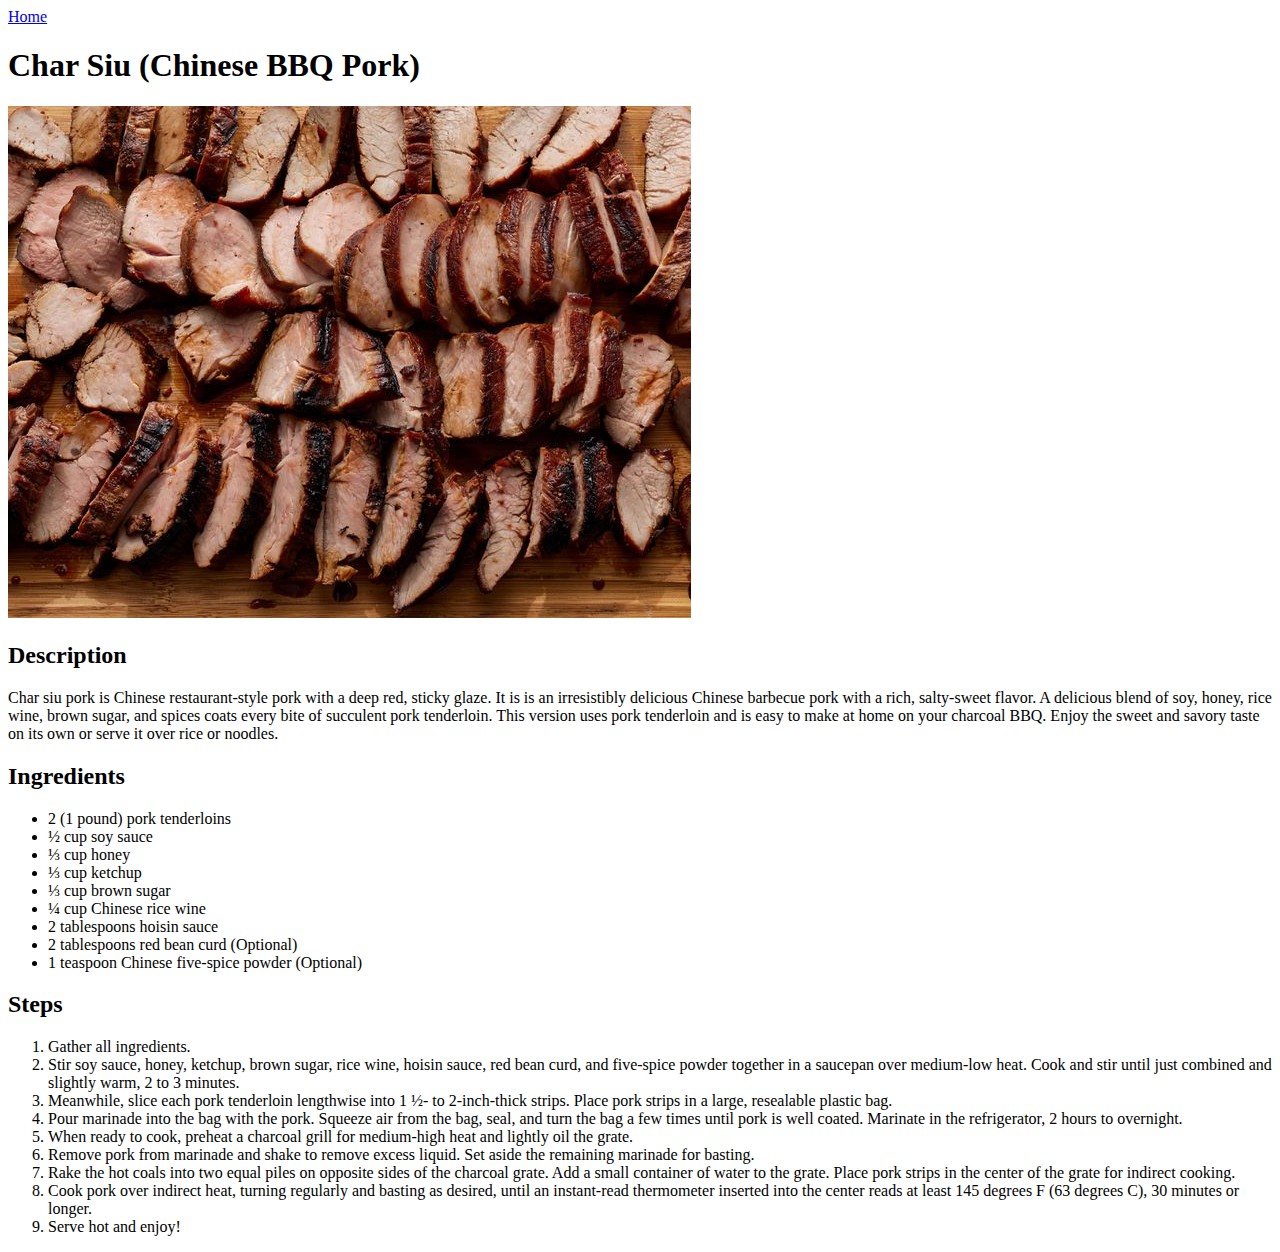
==== recipes/char-siu.html @ e06997f9 "Release of website with HTML only" ====
<!DOCTYPE html>
<html lang="en">
<head>
    <meta charset="UTF-8">
    <meta name="viewport" content="width=device-width, initial-scale=1.0">
    <title>Char Siu (Chinese BBQ Pork)</title>
</head>
<body>
    <a href="../index.html">Home</a>
    <h1>Char Siu (Chinese BBQ Pork)</h1>
    <img src="../images/char-siu.jpg">
    <h2>Description</h2>
    <p>Char siu pork is Chinese restaurant-style pork with a deep red, sticky glaze. It is is an irresistibly delicious Chinese barbecue pork with a rich, salty-sweet flavor. A delicious blend of soy, honey, rice wine, brown sugar, and spices coats every bite of succulent pork tenderloin. This version uses pork tenderloin and is easy to make at home on your charcoal BBQ. Enjoy the sweet and savory taste on its own or serve it over rice or noodles.</p>
    <h2>Ingredients</h2>
    <ul>
        <li>2 (1 pound) pork tenderloins</li>
        <li>½ cup soy sauce</li>
        <li>⅓ cup honey</li>
        <li>⅓ cup ketchup</li>
        <li>⅓ cup brown sugar</li>
        <li>¼ cup Chinese rice wine</li>
        <li>2 tablespoons hoisin sauce</li>
        <li>2 tablespoons red bean curd (Optional)</li>
        <li>1 teaspoon Chinese five-spice powder (Optional)</li>
    </ul>
    <h2>Steps</h2>
    <ol>
        <li>Gather all ingredients.</li>
        <li>Stir soy sauce, honey, ketchup, brown sugar, rice wine, hoisin sauce, red bean curd, and five-spice powder together in a saucepan over medium-low heat. Cook and stir until just combined and slightly warm, 2 to 3 minutes.</li>
        <li>Meanwhile, slice each pork tenderloin lengthwise into 1 ½- to 2-inch-thick strips. Place pork strips in a large, resealable plastic bag.</li>
        <li>Pour marinade into the bag with the pork. Squeeze air from the bag, seal, and turn the bag a few times until pork is well coated. Marinate in the refrigerator, 2 hours to overnight.</li>
        <li>When ready to cook, preheat a charcoal grill for medium-high heat and lightly oil the grate.</li>
        <li>Remove pork from marinade and shake to remove excess liquid. Set aside the remaining marinade for basting.</li>
        <li>Rake the hot coals into two equal piles on opposite sides of the charcoal grate. Add a small container of water to the grate. Place pork strips in the center of the grate for indirect cooking.</li>
        <li>Cook pork over indirect heat, turning regularly and basting as desired, until an instant-read thermometer inserted into the center reads at least 145 degrees F (63 degrees C), 30 minutes or longer.</li>
        <li>Serve hot and enjoy!</li>
    </ol>
</body>
</html>
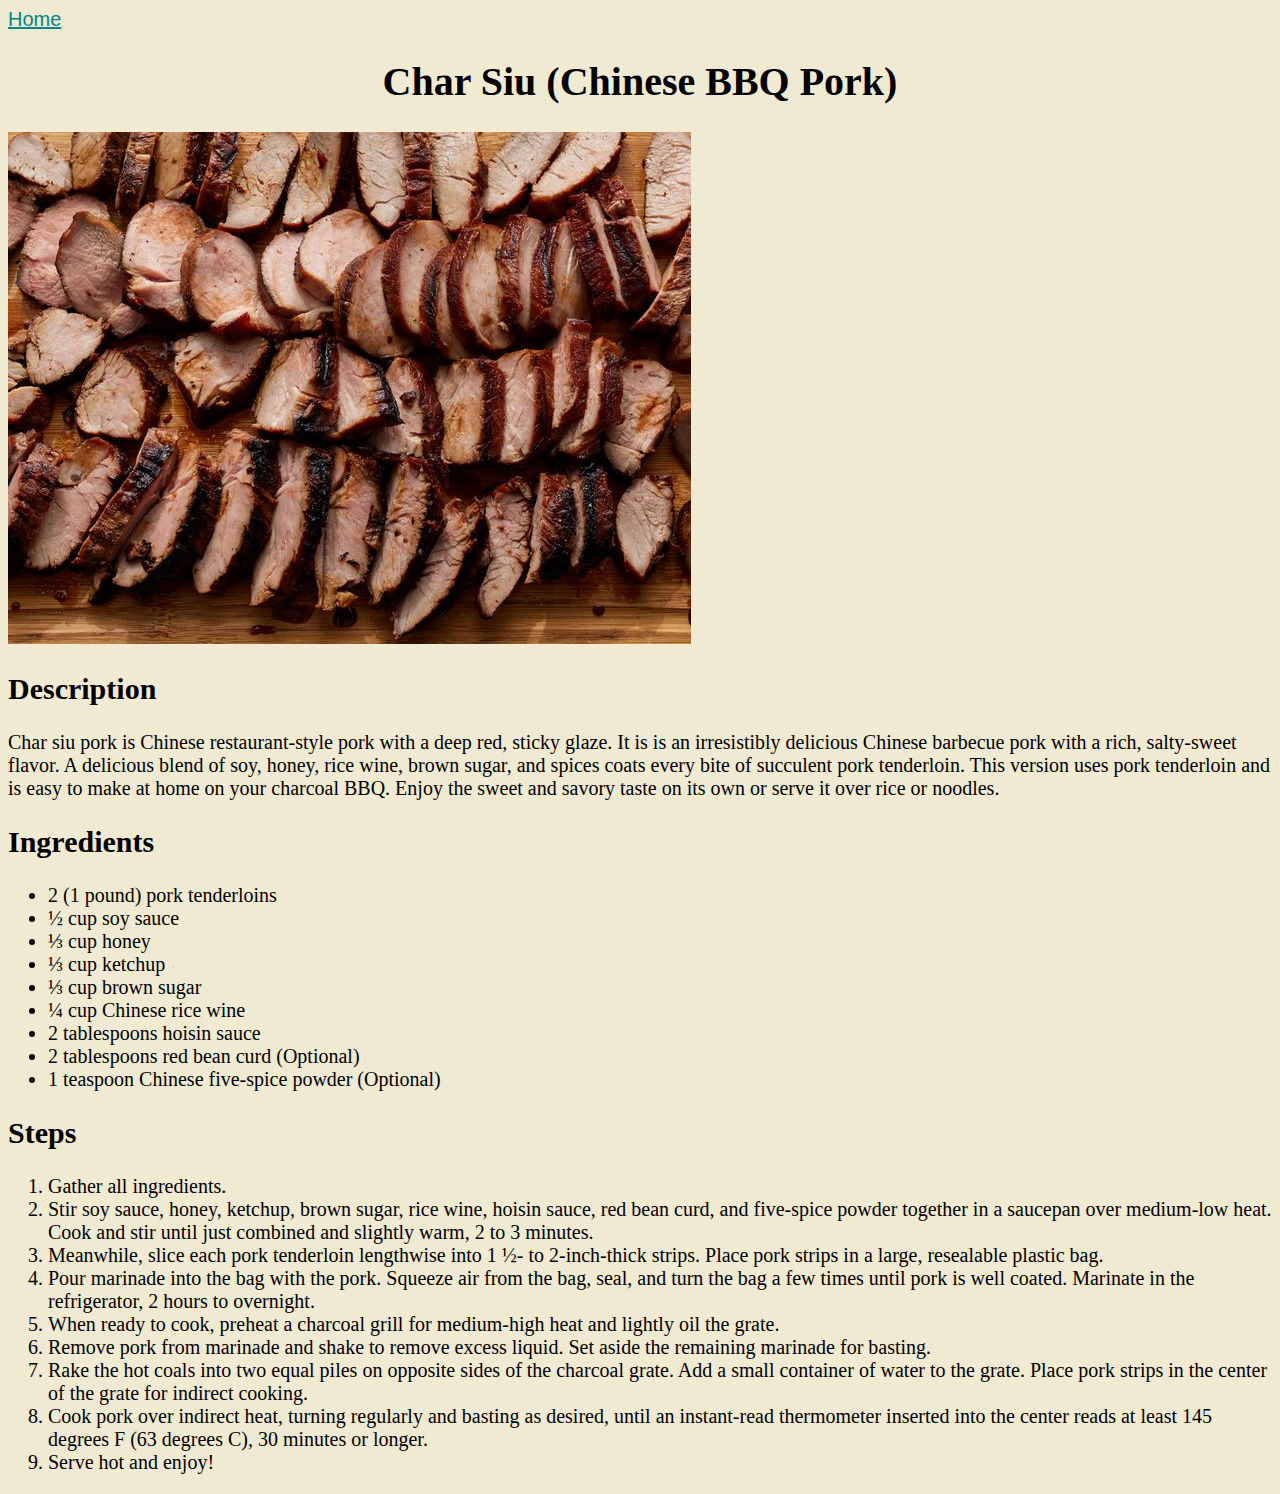
==== commit 0388048b: "Create .css files for home page and recipes" ====
--- a/recipes/char-siu.html
+++ b/recipes/char-siu.html
@@ -4,9 +4,10 @@
     <meta charset="UTF-8">
     <meta name="viewport" content="width=device-width, initial-scale=1.0">
     <title>Char Siu (Chinese BBQ Pork)</title>
+    <link rel="stylesheet" href="./recipes.css">
 </head>
 <body>
-    <a href="../index.html">Home</a>
+    <a class="tabs" href="../index.html">Home</a>
     <h1>Char Siu (Chinese BBQ Pork)</h1>
     <img src="../images/char-siu.jpg">
     <h2>Description</h2>
--- a/recipes/recipes.css
+++ b/recipes/recipes.css
@@ -0,0 +1,27 @@
+* {
+    background-color: #f0ead2;
+}
+
+.tabs {
+    color: #008585;
+    font-size: 20px;
+    font-family: 'Lucida Sans', 'Lucida Sans Regular', 'Lucida Grande', 'Lucida Sans Unicode', Geneva, Verdana, sans-serif;
+}
+
+h1 {
+    font-size: 40px;
+    font-family:Georgia, 'Times New Roman', Times, serif;
+    text-align: center;
+}
+
+h2 {
+    font-size: 30px;
+    font-family: Georgia, 'Times New Roman', Times, serif;
+}
+
+p,
+ul,
+ol {
+    font-size: 20px;
+    font-family: Georgia, 'Times New Roman', Times, serif;
+}